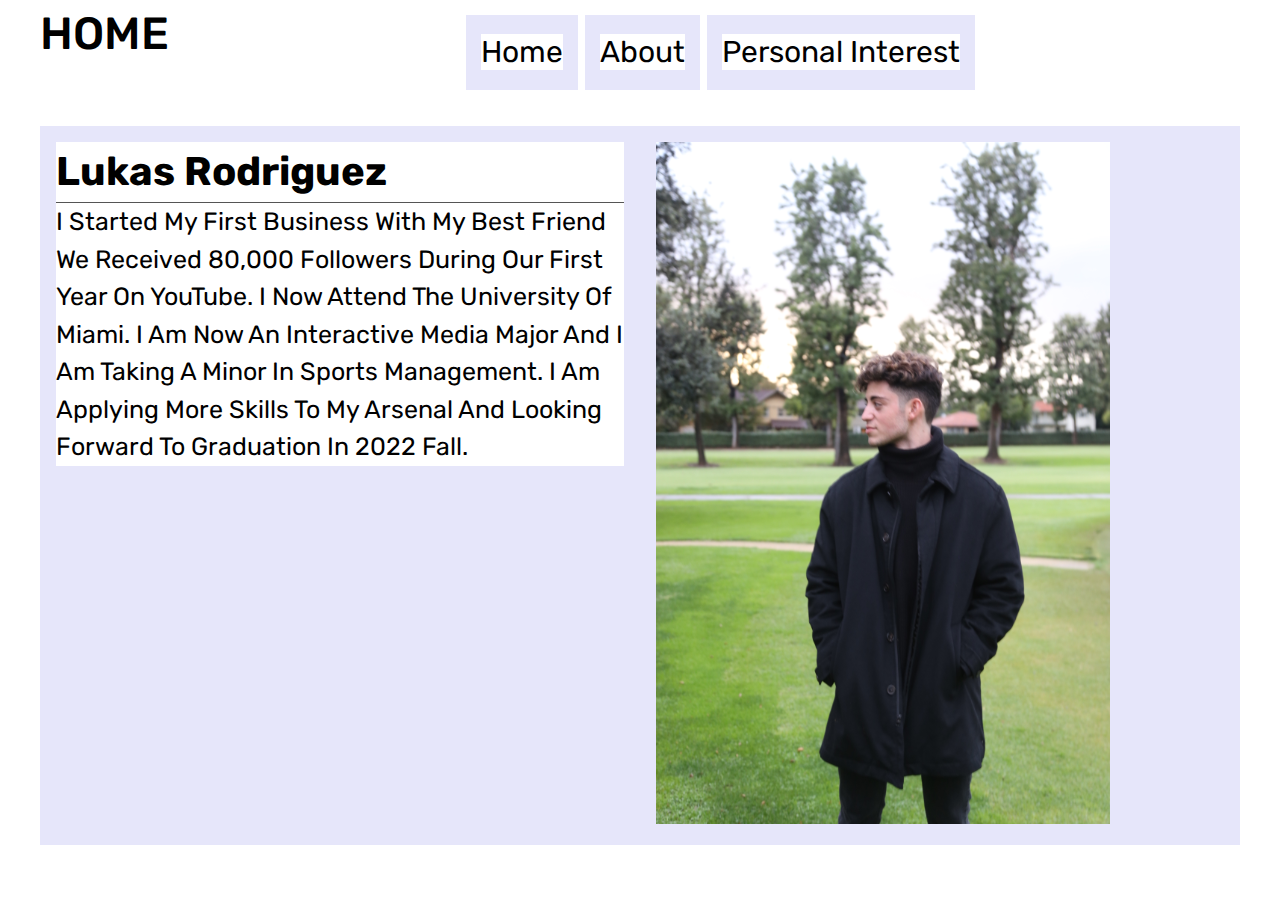
==== index.html @ 835bac06 "j" ====
<!DOCTYPE html>
<html lang="en">
  <head>
  <Meta charset="utf-8">
    <title>Luke Rodriguez</title>
    <link href="https://fonts.googleapis.com/css2?family=Cookie&family=Luckiest+Guy&family=Oswald:wght@400;600&family=Outfit&family=Press+Start+2P&family=Rubik:ital,wght@1,300;1,500&family=Staatliches&display=swap" rel="stylesheet">
    <link href="css/style.css" rel="stylesheet" />
  </head>
  <!----header section-->

<body>
  <h1>Home</h1>

       <nav>
         <ul class="flexbox">
         <li><a href="index.html">Home</a></li>
           <li><a href="about.html">About</a></li>
           <li><a href="personal.html">Personal Interest</a></li>
         </ul>
       </nav>

       <main>

          <section id="home">
           <h2>Lukas Rodriguez</h2>
           <p> I started my first business with my best friend we received 80,000 followers during our first year on YouTube. I now attend The University of Miami. I am now an Interactive media major and I am taking a minor in sports management. I am applying more skills to my arsenal and looking forward to graduation in 2022 fall.</p>
         </section>

         <section id="image">
        <img src="images/LR.JPG" alt="lukas Profile">
        </section>
       </main>

       <footer>

       </footer>
     </body>

   </html>
---- css/style.css ----
@import url("@import url('https://fonts.googleapis.com/css2?family=Cookie&family=Luckiest+Guy&family=Oswald:wght@400;600&family=Outfit&family=Press+Start+2P&family=Rubik:ital,wght@1,300;1,500&family=Staatliches&display=swap'");

html {
font-size: 67.5%
}


body {
  font-family: "Rubik", "Cookie", "Oswald", sans-serif;
  line-height: 1.5;

  display: grid;
  grid-template-columns: 1fr 2fr;
  grid-template-areas:
    "header nav"
    "main main"
    "footer footer";
  grid-gap: 16px;

  max-width: 1200px;
  margin: 0 auto;
}

* {
  font-family: "rubik", "Oswald";
   box-sizing: border-box;
   margin: 0; padding:0;
   text-decoration: none;
   outline: none; border:none;
   text-transform: capitalize;
   background-color: #FFFFFF;
}



h1 {
  font-family:"Rubik";
  font-weight: 500;
  font-size: 45px;
  margin: 0;
  text-transform: uppercase;
  padding-bottom: 1rem 0;
  text-decoration-color: rgba(0,0,1);
}

.box-container{
  padding:1rem 0;
  display: flex;
  flex-wrap: wrap;
  gap:2rem;
}

.box{
  flex:1 1 20 rem;
}

h3{
  font-size: 1.7rem;
  padding:1rem 0;
  font-weight: normal;
}

h2 {
  font-size: 40px;
  margin-top: 0;
  border-bottom: 1px solid #555;
}


header {
font-family: "Rubik", sans-serif;
font-weight: 500;
  background-color:rgba(0,0,1);
  color: rgba(0,0,1);
  padding: 16px;
  text-align: center;
  grid-area: header;
}

nav {
  font-size: 30px;

}



main {
  grid-area: main;

  display: grid;
  grid-template-columns: 1fr 1fr;
  grid-template-areas:
    "home,image "

  grid-gap: 16px;
}

footer {
  grid-area: footer;
  padding: 16px;
}

footer p {
  margin: 0;
}



section {
  background-color: #e6e6fa;
  padding: 16px;
}

p {
  font-size: 25px;
}

li {
  padding: 15px;
  margin-bottom: 5px;
  background-color: #e6e6fa;
  color: #eee;
  text-align: center;
  display: inline-block;
}


ul {
  list-style-type: none;
  margin: 0;
  padding: 15px;
}



Img {
  max-width: 80%;
  height: auto;
  background: ("brazill.jpg")
  background: ("austrailia.jpg");
  background:("brazil.JPG");
  background:("lima.jpg");
  background:("mexico.jpg");
  background:("machupichu.JPG");
  background:("somoa.jpg");
  background: ("LR.JPG");
  background: ("resume.jpg");
}

.flexbox{
  display: flex;
  display: inline-block;
}

a,
a:link {
 color:rgba(0,0,1);
}

a:visited {
  color: rgba(0,0,1);
}
a:hover {
  color: rgba(0,0,1);
  padding: 10px;
}

a:active {
  background-color: rgba(0,0,1);
}
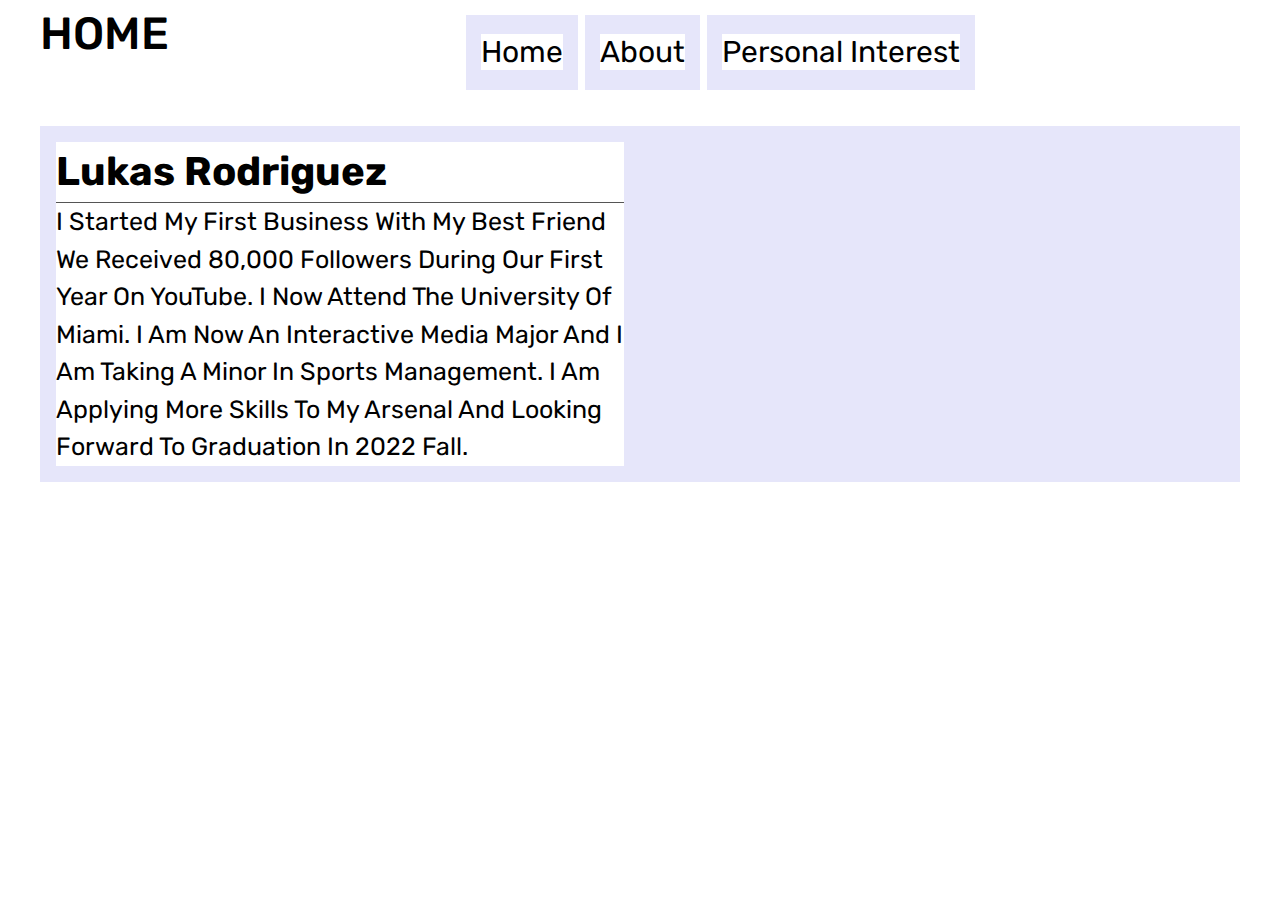
==== commit 2e6c97aa: "kk" ====
--- a/index.html
+++ b/index.html
@@ -27,7 +27,7 @@
          </section>
 
          <section id="image">
-        <img src="images/LR.JPG" alt="lukas Profile">
+      
         </section>
        </main>
 
--- a/css/style.css
+++ b/css/style.css
@@ -133,8 +133,10 @@
 
 
 
+
+
 Img {
-  max-width: 80%;
+  max-width: 50%;
   height: auto;
   background: ("brazill.jpg")
   background: ("austrailia.jpg");
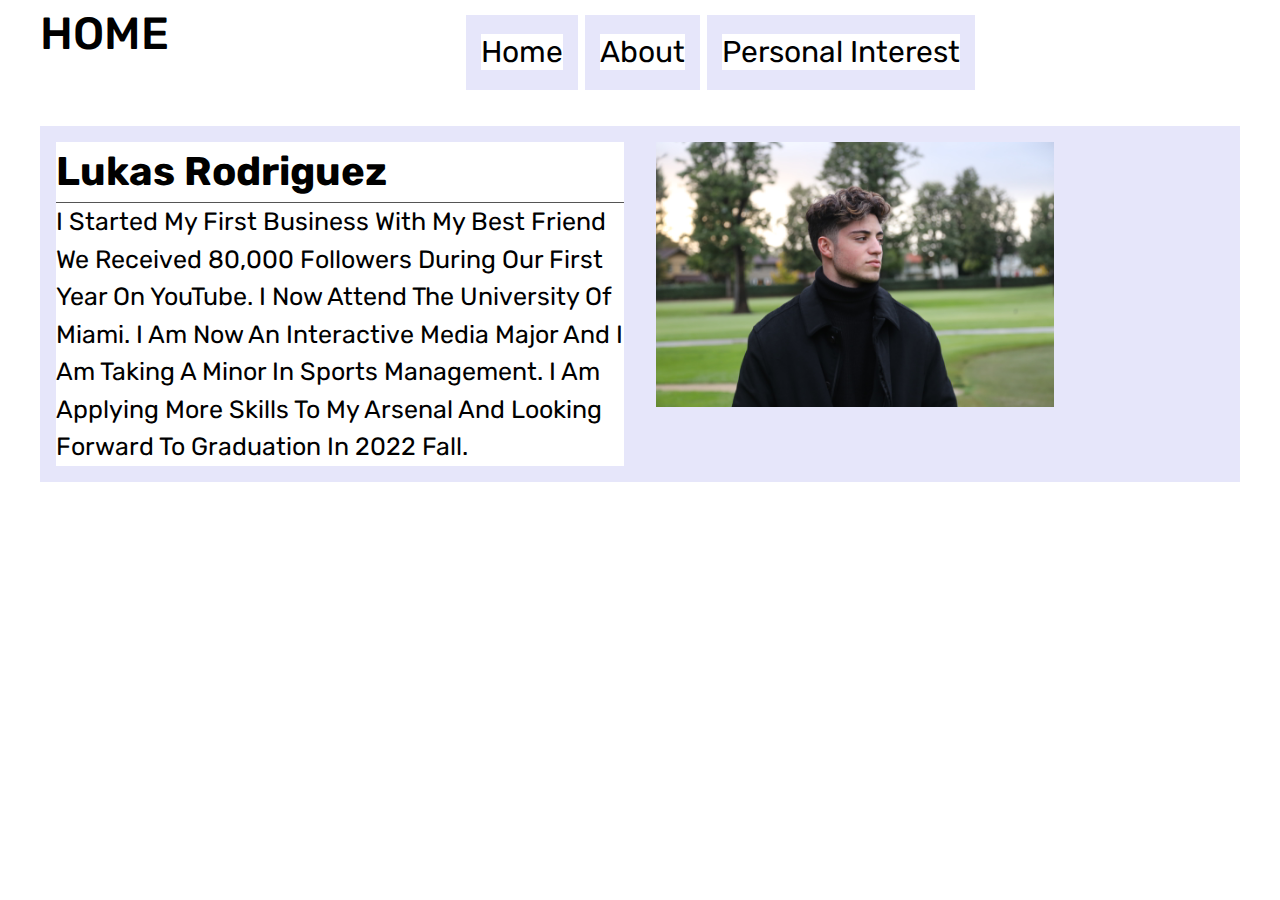
==== commit 4869c9d4: "mm" ====
--- a/index.html
+++ b/index.html
@@ -27,7 +27,7 @@
          </section>
 
          <section id="image">
-      
+        <img src="images/luke.JPG" alt="lukas Profile">
         </section>
        </main>
 
--- a/css/style.css
+++ b/css/style.css
@@ -133,10 +133,8 @@
 
 
 
-
-
 Img {
-  max-width: 50%;
+  max-width: 70%;
   height: auto;
   background: ("brazill.jpg")
   background: ("austrailia.jpg");
@@ -145,7 +143,7 @@
   background:("mexico.jpg");
   background:("machupichu.JPG");
   background:("somoa.jpg");
-  background: ("LR.JPG");
+  background: ("luke.JPG");
   background: ("resume.jpg");
 }
 
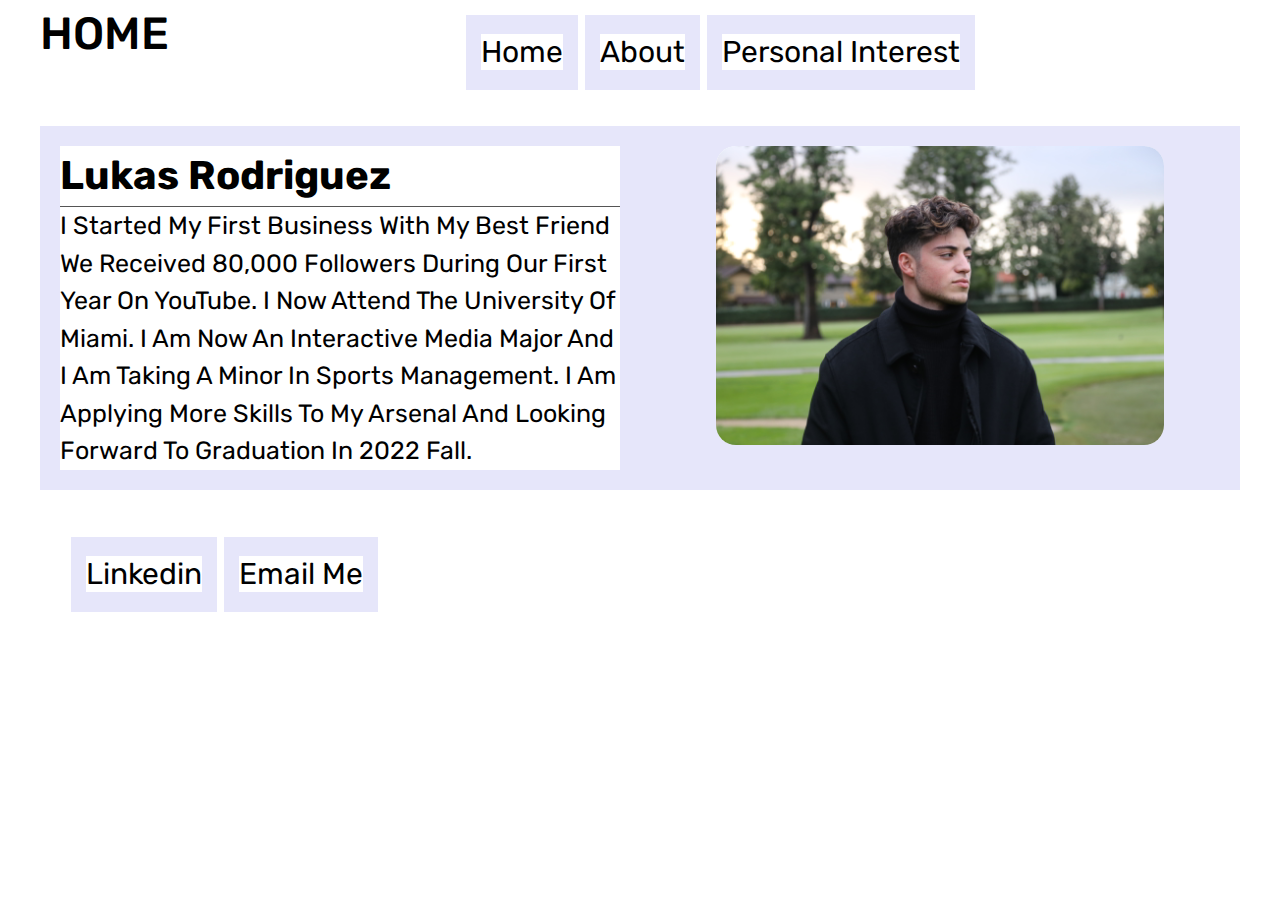
==== commit 82379f82: "dd" ====
--- a/index.html
+++ b/index.html
@@ -32,6 +32,12 @@
        </main>
 
        <footer>
+         <nav>
+           <ul class="flexbox">
+           <li><a href="https://www.linkedin.com/in/lukas-rodriguez/">linkedin</a></li>
+             <li><a href="Malito:lxr885@miami.edu">Email me</a></li>
+           </ul>
+         </nav>
 
        </footer>
      </body>
--- a/css/style.css
+++ b/css/style.css
@@ -47,7 +47,7 @@
   padding:1rem 0;
   display: flex;
   flex-wrap: wrap;
-  gap:2rem;
+  gap:20px;
 }
 
 .box{
@@ -108,7 +108,7 @@
 
 section {
   background-color: #e6e6fa;
-  padding: 16px;
+  padding: 20px;
 }
 
 p {
@@ -130,11 +130,21 @@
   margin: 0;
   padding: 15px;
 }
-
+img {
+  display: block;
+  margin-left: auto;
+  margin-right: auto;
+  border-radius: 20px;
+  border-width: 60px;
+  border-color: blue;
+  border-style:#e6e6fa ;
+  max-width: 500px;
+  height: auto;
+}
 
 
 Img {
-  max-width: 70%;
+  max-width: 80%;
   height: auto;
   background: ("brazill.jpg")
   background: ("austrailia.jpg");
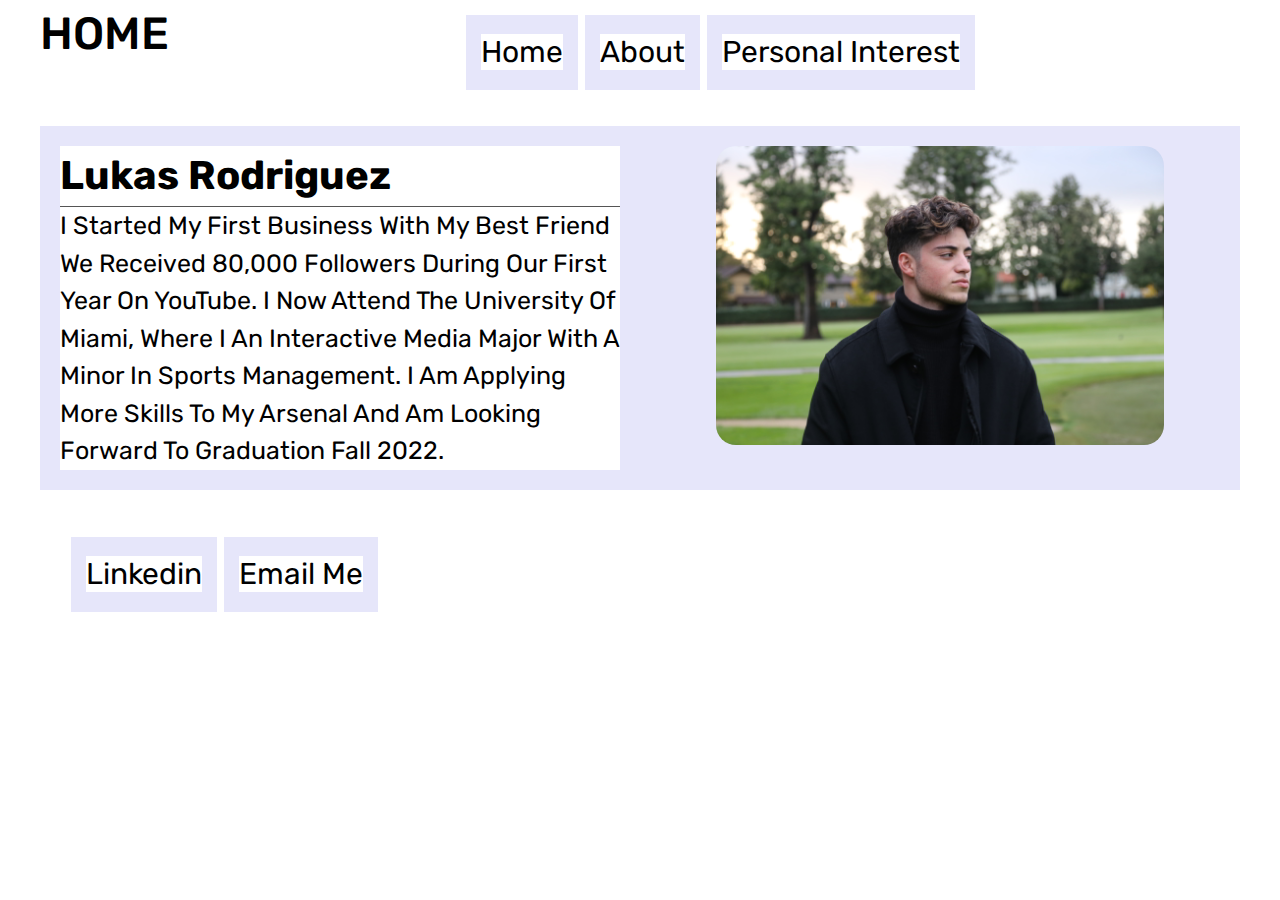
==== commit f2944a65: "nn" ====
--- a/index.html
+++ b/index.html
@@ -23,7 +23,7 @@
 
           <section id="home">
            <h2>Lukas Rodriguez</h2>
-           <p> I started my first business with my best friend we received 80,000 followers during our first year on YouTube. I now attend The University of Miami. I am now an Interactive media major and I am taking a minor in sports management. I am applying more skills to my arsenal and looking forward to graduation in 2022 fall.</p>
+           <p> I started my first business with my best friend we received 80,000 followers during our first year on YouTube. I now attend The University of Miami, where I an Interactive media major with a minor in sports management. I am applying more skills to my arsenal and am looking forward to graduation fall 2022.</p>
          </section>
 
          <section id="image">
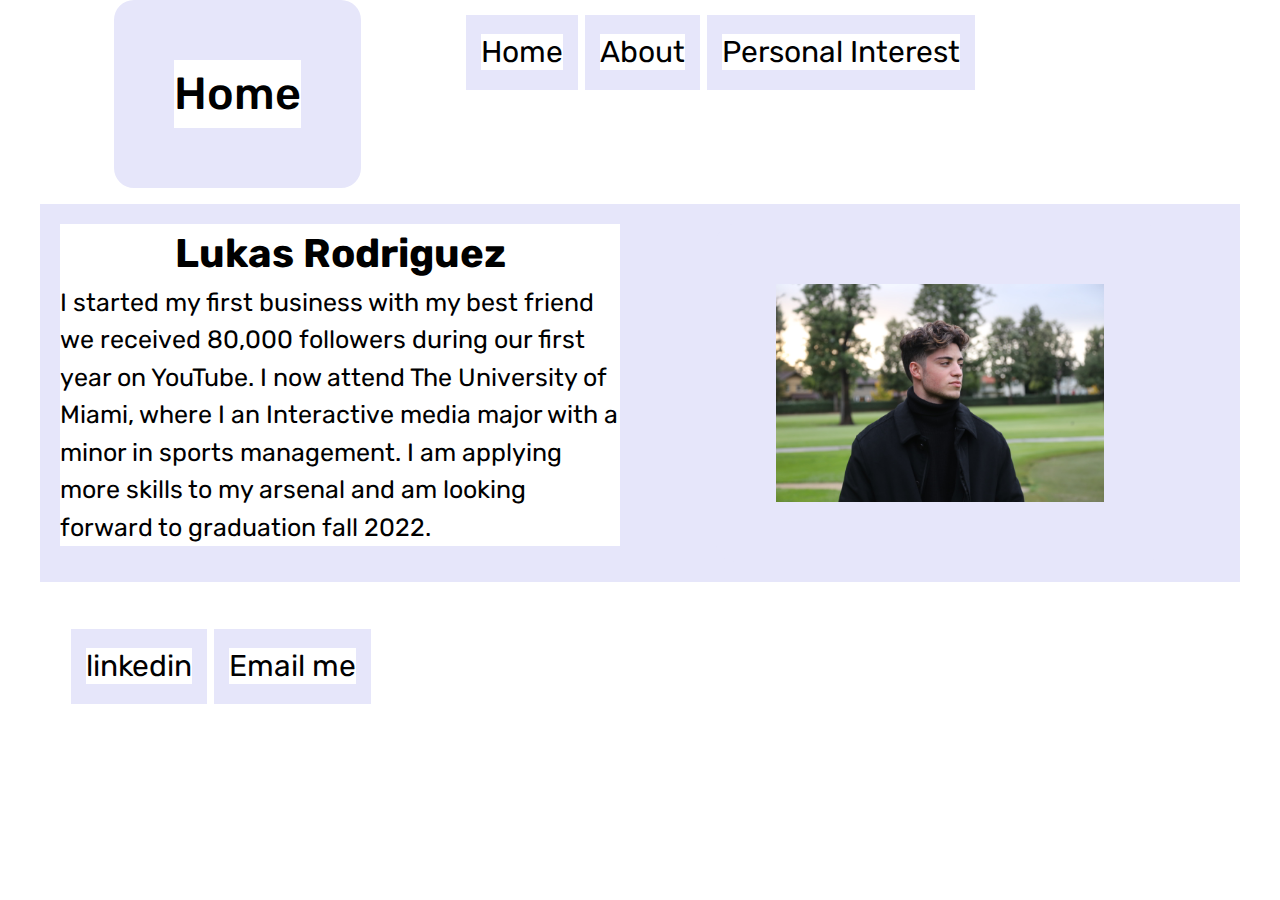
==== commit 7c2a3473: "bb" ====
--- a/index.html
+++ b/index.html
@@ -35,7 +35,7 @@
          <nav>
            <ul class="flexbox">
            <li><a href="https://www.linkedin.com/in/lukas-rodriguez/">linkedin</a></li>
-             <li><a href="Malito:lxr885@miami.edu">Email me</a></li>
+             <li><a href="Mailto:lxr885@miami.edu">Email me</a></li>
            </ul>
          </nav>
 
--- a/css/style.css
+++ b/css/style.css
@@ -3,6 +3,8 @@
 html {
 font-size: 67.5%
 }
+
+
 
 
 body {
@@ -27,7 +29,7 @@
    margin: 0; padding:0;
    text-decoration: none;
    outline: none; border:none;
-   text-transform: capitalize;
+   text-transform: none;
    background-color: #FFFFFF;
 }
 
@@ -38,9 +40,18 @@
   font-weight: 500;
   font-size: 45px;
   margin: 0;
-  text-transform: uppercase;
+  text-transform: none;
   padding-bottom: 1rem 0;
   text-decoration-color: rgba(0,0,1);
+  display: block;
+  margin-left: auto;
+  margin-right: auto;
+  border-radius: 20px;
+  border-width: 60px;
+  border-color: #e6e6fa;
+  border-style:solid;
+  max-width: 500px;
+  height: auto;
 }
 
 .box-container{
@@ -63,7 +74,7 @@
 h2 {
   font-size: 40px;
   margin-top: 0;
-  border-bottom: 1px solid #555;
+  text-align: center;
 }
 
 
@@ -136,8 +147,8 @@
   margin-right: auto;
   border-radius: 20px;
   border-width: 60px;
-  border-color: blue;
-  border-style:#e6e6fa ;
+  border-color: #e6e6fa;
+  border-style:solid;
   max-width: 500px;
   height: auto;
 }
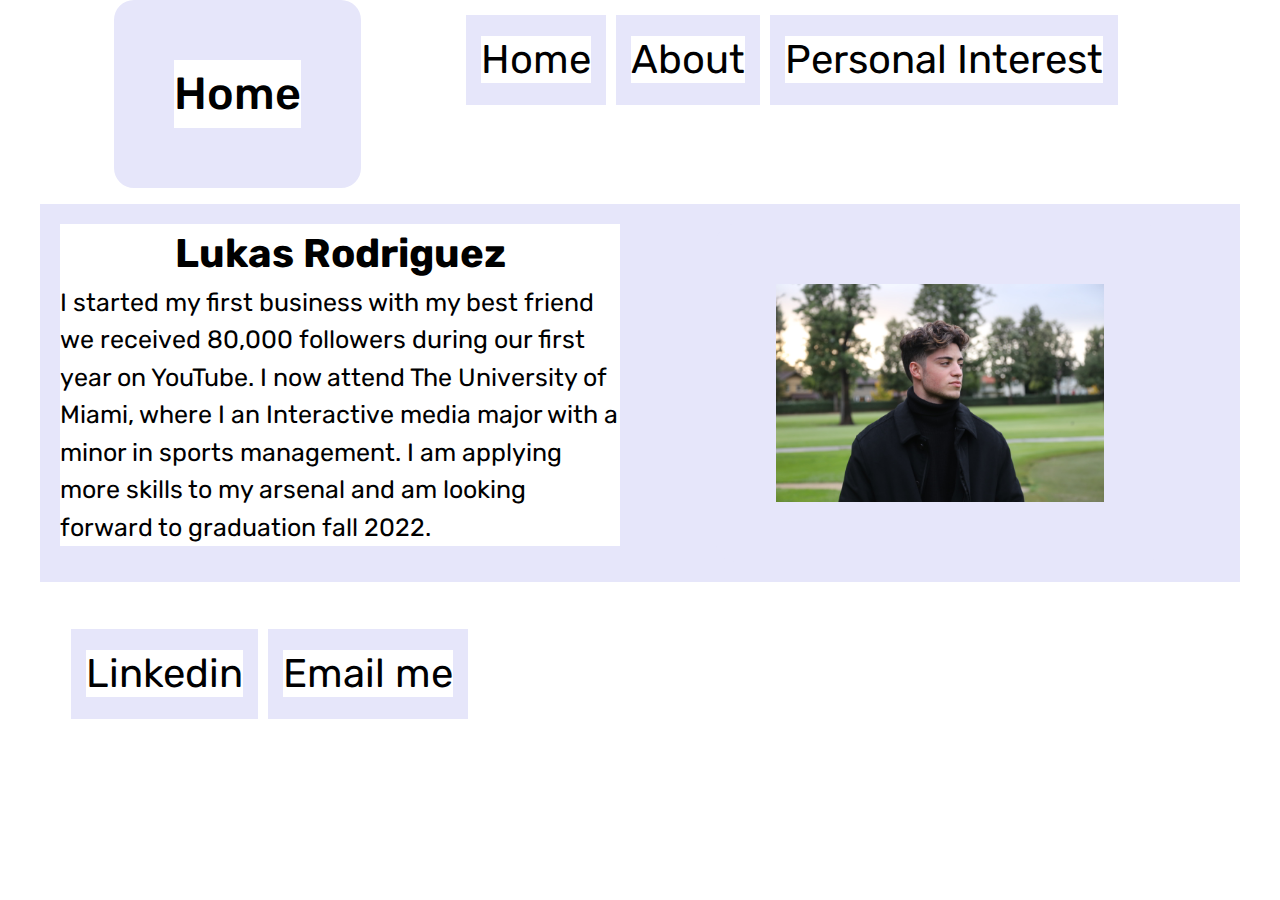
==== commit 5460c9fd: "Update index.html" ====
--- a/index.html
+++ b/index.html
@@ -34,7 +34,7 @@
        <footer>
          <nav>
            <ul class="flexbox">
-           <li><a href="https://www.linkedin.com/in/lukas-rodriguez/">linkedin</a></li>
+           <li><a href="https://www.linkedin.com/in/lukas-rodriguez/">Linkedin</a></li>
              <li><a href="Mailto:lxr885@miami.edu">Email me</a></li>
            </ul>
          </nav>
--- a/css/style.css
+++ b/css/style.css
@@ -89,7 +89,7 @@
 }
 
 nav {
-  font-size: 30px;
+  font-size: 40px;
 
 }
 
